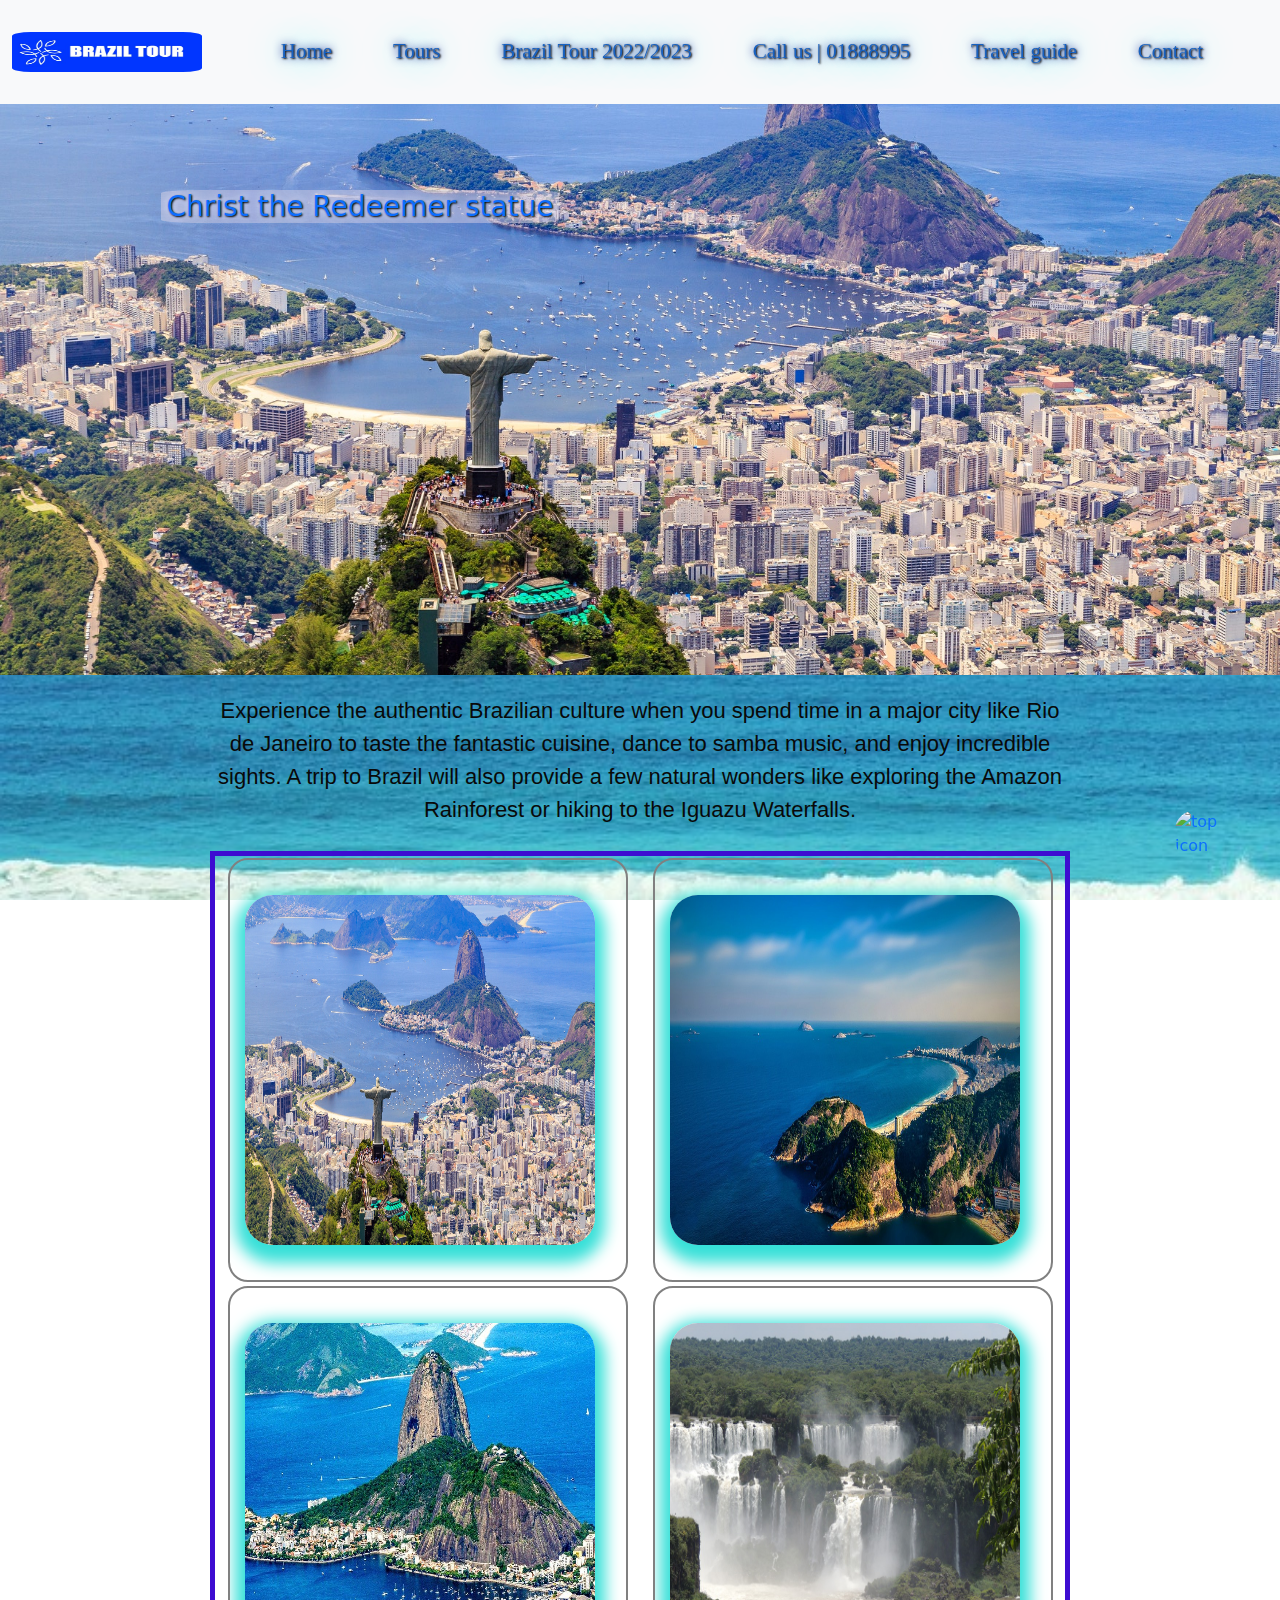
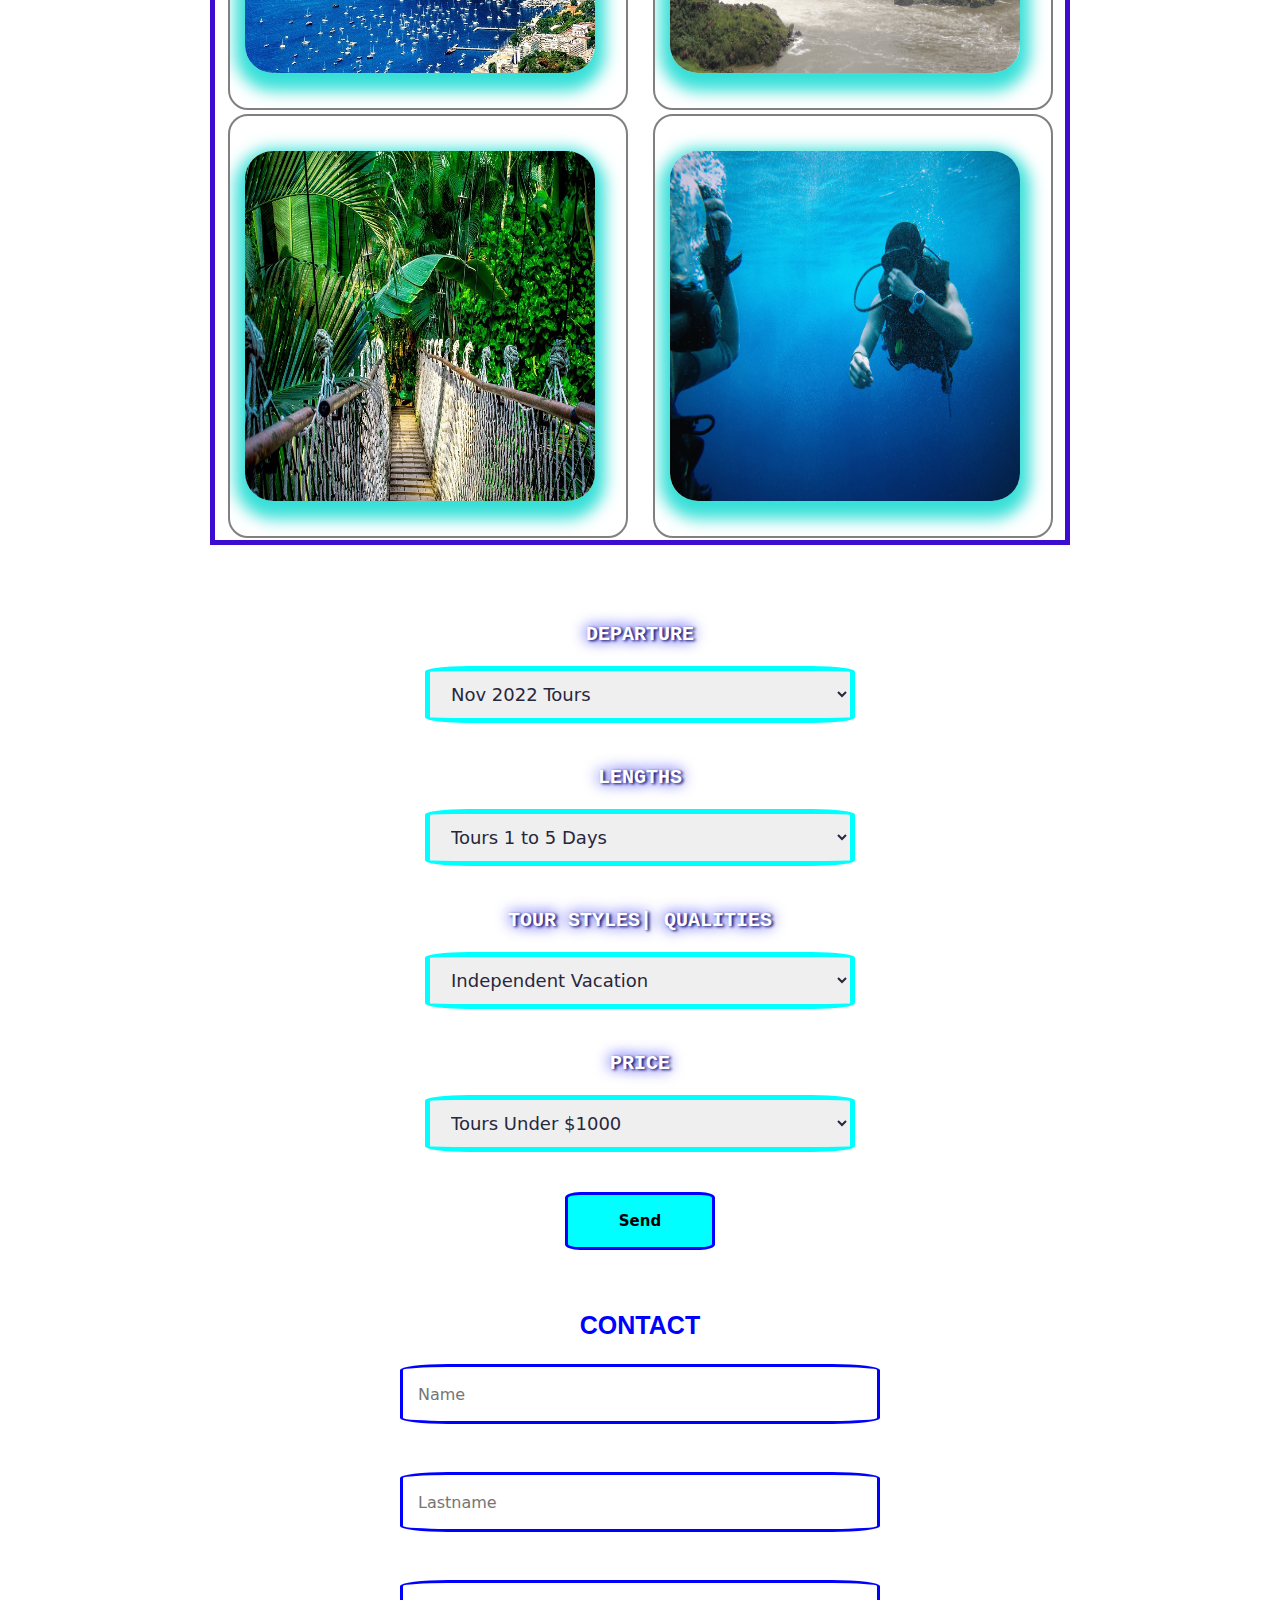
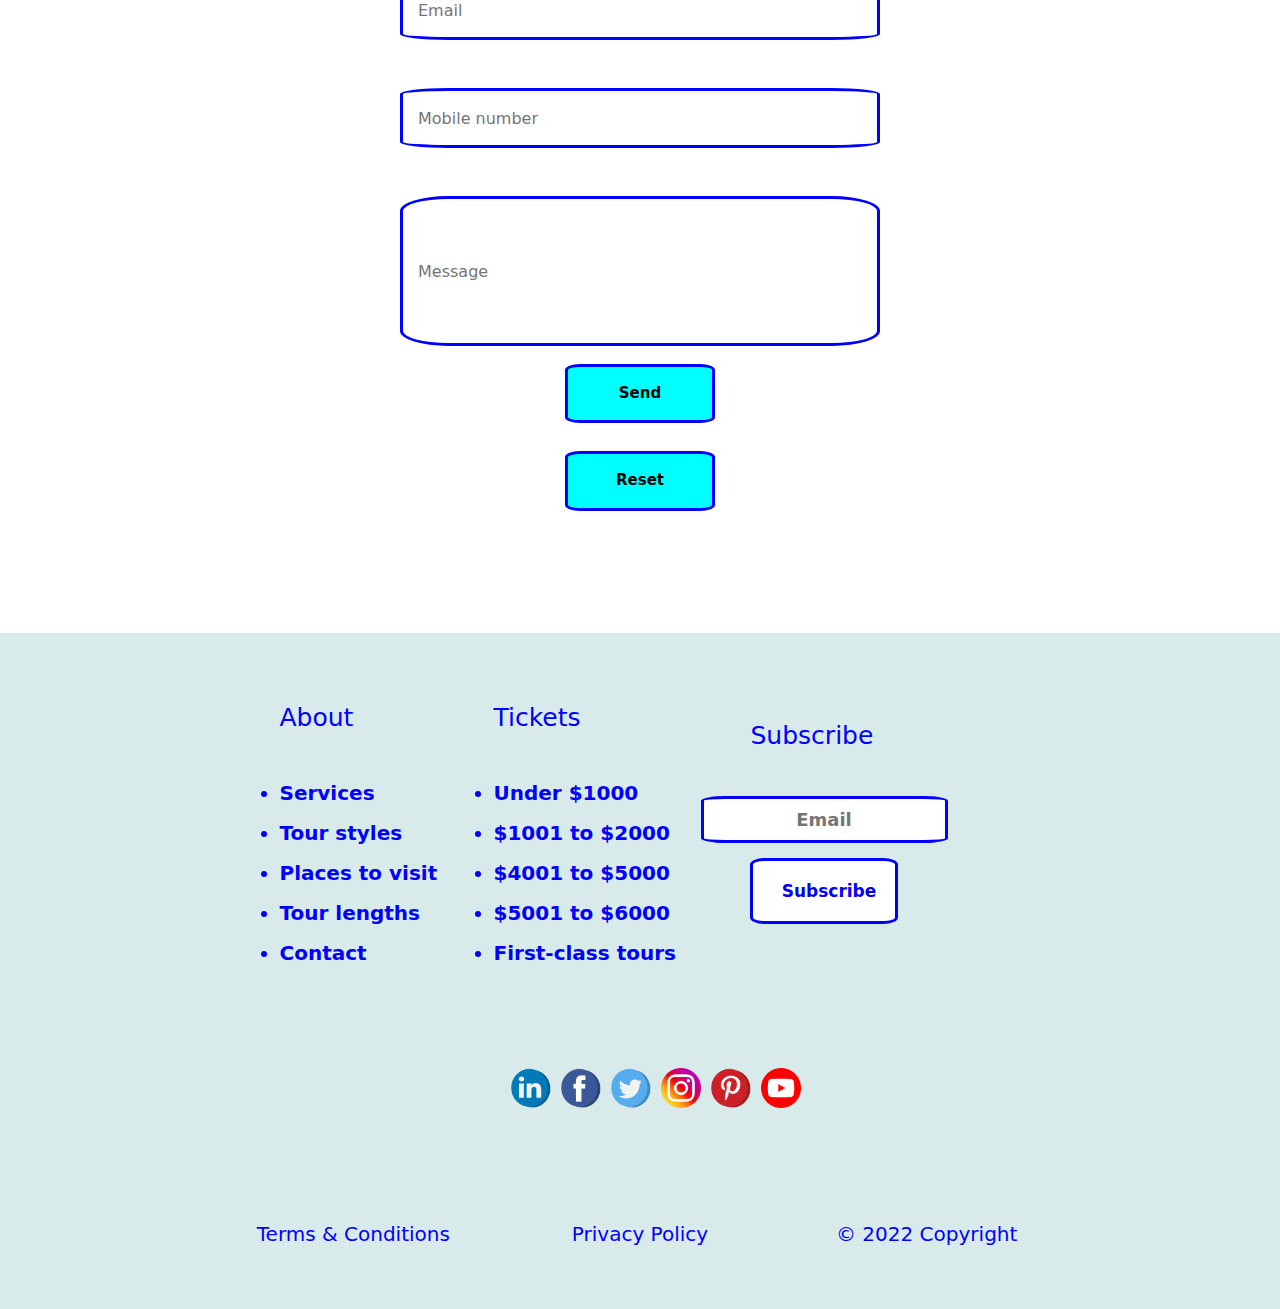
==== index.html @ 6bea28ab "Brazil Tour" ====
<!DOCTYPE html>
<html lang="en">

  <head>
    <meta charset="UTF-8">
    <meta http-equiv="X-UA-Compatible" content="ie=edge">
    <meta name="viewport" content="width=device-width, initial-scale=1.0">
    <meta name="robots" content="index">
    <meta name="robots" content="follow">
    <meta name="description" content="Brazil Tour| Address:
  00557, Brazil Rio |Tel.: (+1 646) 789 11 --- | Get Ticket">

    <meta property="og:title" content="Brazil Tour">
    <meta property="og:description" content="Address:
  00557, Brazil, Rio de Janeiro  |Tel.: (+1 646) 789 11 --- || Get Ticket">
    <meta property="og:image" content="1.jpg">

    <meta name="keywords" content="Brazil, Rio de Janeiro, tours, Christ the Redeemer, 
  Copacabana, Sugarloaf Mountain, Iguaçu National Park, Amazon Rainforest, Bonito, 
  tickets, vacation">

    <meta name="author" content="L.S.">

    <link rel="icon" type="image/x-icon" href="images/Brazil.ico">
    <!-- For Apple -->
    <meta name="format-detection" content="telephone=no">
    <!-- For BlackBerry -->
    <meta http-equiv="x-rim-auto-match" content="none">
    <link rel="stylesheet" href="Brazil_tour.css">
    <link rel="stylesheet" href="css/bootstrap.min.css">
    <script src="js/bootstrap.bundle.min.js"></script>
    <title>Brazil Tour</title>
  </head>

  <body>
    <a href="#"><img src="https://img.icons8.com/office/80/000000/circled-up-2.png" alt="top icon" class="top"></a>

    <header>
      <nav class="navbar navbar-expand-sm navbar-light bg-light fixed-top">
        <div class="container-fluid">
          <a class="navbar-brand" href="index.html">
            <img src="images/Brazil_logo.jpg" alt="Logo">
          </a>

          <button class="navbar-toggler" type="button" data-bs-toggle="collapse" data-bs-target="#mynavbar">
            <span class="navbar-toggler-icon"></span>
          </button>
          <div class="collapse navbar-collapse" id="mynavbar">
            <ul class="navbar-nav container">

              <li class="nav-item">
                <a class="nav-link active" aria-current="page" href="index.html">Home</a>
              </li>

              <li class="nav-item">
                <a class="nav-link" href="#tours_1">Tours</a>
              </li>
              <li class="nav-item">
                <a class="nav-link" href="#tours">Brazil Tour 2022/2023</a>
              </li>
              <li class="nav-item">
                <a class="nav-link" href="#">Call us | 01888995</a>
              </li>
              <li class="nav-item">
                <a class="nav-link" href="#">Travel guide</a>
              </li>
              <li class="nav-item">
                <a class="nav-link" href="#form">Contact</a>
              </li>
            </ul>

          </div>
        </div>
      </nav>

      <h1><a href="https://www.airpano.com/360photo/christ-the-redeemer/" target="_blank">Christ the Redeemer statue</a></h1><br><br>
    </header><br>
    </div>
    </div>

    <main>
      <p id="txt">
        Experience the authentic Brazilian culture when you spend time in a major city like
        Rio de Janeiro to taste the fantastic cuisine, dance to samba music, and enjoy incredible
        sights.

        A trip to Brazil will also provide a few natural wonders like exploring the Amazon
        Rainforest or hiking to the Iguazu Waterfalls.
      </p>

      <!-- Tours start -->
      <section class="visit" id="tours_1">
        <div class="visit1">
          <div class="info">
            <h4>Christ the Redeemer statue</h4>
            <p>Constructed between 1922 and 1931</p>
            <a href="Christ_the_Redeemer.html" target="_blank">More</a>
          </div>
          <div class="img_div">
            <img src="images/1.jpg" alt="Christ the Redeemer statue, Brazil">
          </div>
        </div>

        <div class="visit1">
          <div class="info">
            <h4>Copacabana</h4>
            <p>The top beach in Rio de Janeiro</p>
            <a href="Copacabana.html" target="_blank">More</a>
          </div>
          <div class="img">
            <img src="images/Copacabana.jpg" alt="Copacabana">
          </div>
        </div>

        <div class="visit1">
          <div class="info">
            <h4>Sugarloaf Mountain</h4>
            <p>Panoramic views of Rio de Janeiro</p>
            <a href="Sugarloaf_mountain.html" target="_blank">More</a>
          </div>
          <div class="img">
            <img src="images/Sugarloaf_mountain.jpg" alt="Sugarloaf mountain">
          </div>
        </div>

        <div class="visit1">
          <div class="info">
            <h4>Iguacu National Park</h4>
            <p>Magnificent Iguazu Falls</p>
            <a href="Iguacu_NPark.html" target="_blank">More</a>
          </div>
          <div class="img">
            <img src="images/iguacu.jpg" alt="Iguacu National Park">
          </div>
        </div>

        <div class="visit1">
          <div class="info">
            <h4>Amazon Rainforest</h4>
            <p>Discover its abundant biodiversity.</p>
            <a href="Amazon_rainforest.html" target="_blank">More</a>
          </div>
          <div class="img">
            <img src="images/amazon_rainforest.jpg" alt="Amazon rainforest">
          </div>
        </div>

        <div class="visit1">
          <div class="info">
            <h4>Bonito</h4>
            <p>Snorkeling in Bonito</p>
            <a href="Bonito.html" target="_blank">More</a>
          </div>
          <div class="img">
            <img src="images/snorkel.jpg" alt="snorkeling">
          </div>
        </div>

      </section>
      <!-- Tours end  -->
      <br><br>

      <!-- Brazil Tour 2022/2023 start -->
      <section id="tours" class="tours">
        <p>DEPARTURE</p>
        <select>
          <optgroup label="2022/2023">2022 Tours</optgroup>
          <option value="March">Nov 2022 Tours</option>
          <option value="April">Mar 2023 Tours</option>
          <option value="May">Jul 2023 Tours</option>
          <option value="June">Nov 2023 Tours</option>
          <option value="July">Dec 2023 Tours</option>
        </select>

        <p>LENGTHS</p>
        <select>
          <option value="March">Tours 1 to 5 Days</option>
          <option value="April">Tours 6 to 9 Days</option>
          <option value="May">Tours 8 to 12 Days</option>
          <option value="June">Tours 13 to 15 Days</option>
          <option value="July">Tours over 30 Days</option>
        </select>

        <p>TOUR STYLES| QUALITIES</p>
        <select>
          <optgroup label="Tour styles">Tour styles</optgroup>
          <option value="March">Independent Vacation</option>
          <option value="April">Small Ship Tours</option>
          <option value="May">Rail Tours</option>
          <option value="July">National Park tours</option>
          <optgroup label="Tour qualitiues">Tour qualities</optgroup>
          <option value="March">Budget tours</option>
          <option value="April">First-class tours</option>
          <option value="May">Luxury tours</option>
        </select>

        <p>PRICE</p>
        <select>
          <option value="March">Tours Under $1000</option>
          <option value="April">Tours $4001 to $5000</option>
          <option value="May">Tours $1001 to $2000</option>
          <option value="June">Tours $5001 to $6000</option>
        </select>
        <form action="#" name="contact_form ">
          <button type="submit">Send</button>
        </form>
      </section>
      <!-- Brazil Tour 2022/2023 end -->

      <!-- Contact  start -->
      <form action="#" autocomplete="off" name="contact_form ">
        <h1 class="contact" id="form">CONTACT</h1><br>
        <input type="text" placeholder="Name" name="Name"> <br><br>
        <input type="text" placeholder="Lastname" name="Lastname"><br><br>
        <input type="email" placeholder="Email" name="Email"><br><br>
        <input type="tel" placeholder="Mobile number" name="telephone"><br><br>
        <input type="text" name="Message" placeholder="Message"><br><br>
        <button type="submit">Send</button><br><br>
        <input type="reset" value="Reset"><br>
      </form>
    </main>
    <br><br>
    <!-- Contact  end -->

    <!-- Footer start -->
    <footer>
      <div class="container">
        <!-- Main footer-->
        <section class="main_footer">
          <div class="main_footer_itm">
            <h2 class="footer_h1">About</h2>
            <li class="li">Services</li>
            <li class="li">Tour styles</li>
            <li class="li">Places to visit</li>
            <li class="li">Tour lengths</li>
            <li class="li">Contact</li>
          </div>
        </section>

        <section class="main_footer">
          <div class="main_footer_itm">
            <h2 class="footer_h1">Tickets</h2>
            <li class="li">Under $1000</li>
            <li class="li">$1001 to $2000</li>
            <li class="li">$4001 to $5000</ul>
            <li class="li">$5001 to $6000</li>
            <li class="li">First-class tours</li>
          </div>
        </section>


        <div class="main_footer_itm">
          <h2 class="footer_h1 subscribe_h1"> Subscribe </h2>
          <form>
            <input class="ft_input" type="email" name="email" placeholder="Email" sub="subscribe_email">
            <input class="ft_input" type="submit" value="Subscribe">
            <form>
        </div>
        <br><br>

        <!-- Footer- social -->
        <section class="footer_social">
          <ul class="footer_social_ul">
            <li><a href="#"><img src="images/linkedin.png" alt="linkedin"></a></li>
            <li><a href="#"><img src="images/facebook.png" alt="facebook"></a></li>
            <li><a href="#"><img src="images/twitter.png" alt="twitter"></a></li>
            <li><a href="#"><img src="images/instagram.png" alt="instagram"></a></li>
            <li><a href="#"><img src="images/pinterest.png" alt="pinterest"></a></li>
            <li><a href="#"><img src="images/youtube.png" alt="youtube"></a></li>
          </ul>
        </section>

        <!-- Footer- copyright -->
        <div class="footer_copyright">
          <div class="footer_copyright_ul">
            <li>Terms &amp; Conditions</li>
            <li>Privacy Policy</li>
            <li>&copy; 2022 Copyright</li>
          </div>
        </div>

      </div>
    </footer>

  </body>

</html>
---- Brazil_tour.css ----
* {
    margin: 0;
    padding: 0;
    box-sizing: border-box;
  }
  
  header {
    background: url(images/1.jpg);
    background-size: cover;
    background-repeat: no-repeat;
    min-height: 300px;
    width: 100%;
    color: white;
    text-align: center;
    padding: 300px;
    background-position: 30% 150%;
  }
  
  .visit1 {
    max-width: 400px;
    border: 2px solid gray;
    border-radius: 20px;
    padding: 15px;
    margin: 2px auto;
    position: relative;
    overflow: hidden;
  
    text-align: center;
    height: auto;
  }
  
  section .visit1 img {
    width: 350px;
    height: 350px;
  }
  
  .visit1>.info {
    display: flex;
    flex-flow: column;
    justify-content: center;
    align-items: center;
    position: absolute;
    top: 0;
    left: 0;
    width: 100%;
    height: 100%;
    opacity: 0;
    transition: 0.8s;
  }
  
  .visit1>.info>h4 {
    font-size: 25px;
    color: white;
    text-shadow: 2px 1px 3px black, 0 0 20px blue, 0 0 5px rgb(8, 8, 91);
  }
  
  .visit1>.info>p {
    font-size: 18px;
    text-align: center;
    margin: 15px 0;
    color: white;
    text-shadow: 2px 1px 3px black, 0 0 20px blue, 0 0 5px rgb(8, 8, 91);
  
  }
  
  .visit1>.info>a {
    background: rgba(0, 255, 255, 0.479);
    border: 2px solid white;
    padding: 15px 20px;
    color: rgb(30, 13, 97);
    cursor: pointer;
    transition: 0.5s;
    text-decoration: none;
    font-size: 15px;
    border-radius: 5px;
  }
  
  .visit1>.info>a:hover {
    background: wheat;
    color: blue;
    text-decoration: none;
    font-size: 16px;
    font-weight: 700;
    padding: 15px 23px;
  }
  
  .visit1:hover .info {
    opacity: 1;
  }
  
  #txt,
  .p1 {
    padding: 20px;
    font-size: 22px;
    font-family: Arial, Helvetica, sans-serif;
    color: rgb(9, 9, 9);
    text-align: center;
    line-height: 33px;
  }
  
  #txt {
    margin: -40px 0 0 0;
    padding: 0;
  }
  
  header h1 {
    transform: translate(-280px, -110px);
    color: white;
    text-shadow: 1px 1px 2px black, 0 0 65px darkblue, 0 0 10px white;
    cursor: pointer;
    font-size: 28px;
  }
  
  
  .visit {
    display: flex;
    flex-flow: row wrap;
    max-width: 900px;
    height: auto;
    margin: 25px auto;
    align-content: center;
    border: 5px solid rgb(61, 12, 209);
  }
  
  
  main {
    display: flex;
    flex-flow: row wrap;
    max-width: 900px;
    padding: 20px;
    margin: 0 auto;
    background: url(images/11.jpg);
    background-repeat: no-repeat;
    background-size: cover;
    background-attachment: fixed;
  
  }
  
  
  body {
    background: url(images/11.jpg);
    background-repeat: no-repeat;
    background-size: cover;
    background-attachment: fixed;
  }
  
  a[href="visit1.html"] {
    background: none;
    border: 2px solid white;
    padding: 12px 20px;
    color: white;
    cursor: pointer;
    transition: 0.5s;
    border-radius: 10%;
    text-decoration: none;
    background: rgba(0, 255, 255, 0.362);
    font-weight: bold;
  }
  
  a[href="visit1.html"]:hover {
    background: wheat;
    color: blue;
  }
  
  
  .text {
    max-width: 900px;
    padding-top: 110px;
  }
  
  
  
  [src="images/beach.jpg"],
  [src="images/bonito.jpg"],
  main .text .Copacabana {
    border-radius: 10%;
    box-shadow: 2px 2px 3px blue;
  }
  
  [src="images/bonito.jpg"],
  [src="images/Amazon_rainforest2.jpg"] {
    height: 350px !important;
  }
  
  header>h1>a {
    text-decoration: none;
    background-color: rgba(223, 219, 233, 0.518);
    padding: 0 5px;
    border-radius: 10%;
  }
  
  header>h1:hover {
    cursor: pointer;
    font-size: 30px;
  }
  
  address {
    text-align: center;
    font-size: 18px;
    color: blue;
    font-weight: bold;
    font-family: cursive;
    margin: 15px 0 35px 0;
  }
  
  .clear {
    clear: both;
  }
  
  #p1 {
    font-weight: bold;
    margin-top: 10px;
  }
  
  .second_img {
    max-width: 900px;
    width: 100%;
    margin: 0 auto;
  }
  
  .second_img>img {
    padding: 30px;
    width: 100%;
    height: 100%;
    margin: 0 auto;
  }
  
  .img>img:hover {
    transform: scale(2.5);
  }
  
  section>.visit_img {
    max-width: 900px;
    width: 100%;
    display: block;
  }
  
  
  
  form {
    display: flex;
    flex-flow: column wrap;
    max-width: 900px;
    width: 100%;
    align-content: center;
    padding: 30px;
    align-items: center;
  }
  
  form>input {
    padding: 10px 15px;
    border-radius: 10%;
    border: 3px solid blue;
    width: 60%;
    height: 60px;
  }
  
  input[name="Message"] {
    height: 150px;
  }
  
  button[type="submit"] {
    padding: 15px 20px;
    border-radius: 10%;
    border: 3px solid blue;
    background: aqua;
    font-size: 15px;
    font-weight: bold;
    cursor: pointer;
    margin-top: -30px;
    width: 150px;
  }
  
  button[type="submit"]:hover {
    font-size: 16px;
    background: wheat;
    color: blue;
  }
  
  input[type="reset"] {
    padding: -5px 20px;
    border-radius: 10%;
    border: 3px solid blue;
    background: aqua;
    font-size: 15px;
    font-weight: bold;
    width: 150px;
    margin-top: -20px;
  }
  
  input[type="reset"]:hover {
    font-size: 16px;
    background: wheat;
    color: blue;
    font-weight: bold;
    cursor: pointer;
  }
  
  .contact {
    color: blue;
    margin: 0 auto;
    font-size: 25px;
    font-weight: 700;
    font-family: Arial, Helvetica, sans-serif;
  }
  
  footer {
    display: flex;
    width: 100%;
    flex-flow: row wrap;
    background: rgb(217, 234, 234);
    color: blue;
    line-height: 40px;
    justify-content: center;
    align-items: center;
  }
  
  
  .main_footer_itm>ul {
    list-style: none;
  }
  
  .main_footer_itm>li {
    text-decoration: none;
    color: blue;
    font-size: 20px;
    cursor: pointer;
    font-weight: 700;
  }
  
  .main_footer_itm>li:hover {
    color: brown;
  }
  
  .main_footer {
    padding: 5px 7px;
    display: flex;
    flex-flow: wrap;
  }
  
  .main_footer_itm {
    min-width: 200px;
    padding: 5px;
  
  }
  
  .footer_h1 {
    margin: 40px 0;
    color: blue;
    font-size: 25px;
  }
  
  .subscribe_h1 {
    margin-left: 50px;
  }
  
  footer form {
    margin-top: -40px;
    position: relative;
  }
  
  .ft_input {
    padding: 10px 25px;
    border-radius: 10%;
    border: 3px solid blue;
    text-align: center;
    height: 70%;
    width: 100%;
    margin: 15px 0 0 -60px;
    background-color: white;
    font-size: 18px;
    font-weight: 700;
    color: blue;
  }
  
  input[value="Subscribe"]:hover {
    background-color: aqua;
  }
  
  input[value="Subscribe"] {
    cursor: pointer;
    width: 60%;
    font-size: 17px;
    padding-right: 15px;
  }
  
  .container {
    display: flex;
    max-width: 900px;
    padding: 20px;
    flex-flow: wrap;
    margin: 0 auto;
    justify-content: center;
    align-items: center;
  }
  
  .footer_social {
    padding: 50px;
    display: flex;
    max-width: 900px;
    width: 100%;
    justify-content: center;
    flex-flow: row wrap;
  }
  
  .footer_social_ul {
    list-style: none;
    padding-top: 30px;
    display: flex;
    justify-content: center;
  }
  
  .footer_social_ul li {
    margin: 5px;
  }
  
  .footer_social_ul>li>a>img {
    width: 40px;
    height: 40px;
  }
  
  .footer_social_ul>li>a>img:hover {
    border: 3px solid aqua;
    border-radius: 50%;
    width: 45px;
    height: 40px;
  }
  
  .footer_copyright {
    padding: 20px;
    max-width: 900px;
    width: 100%;
    text-align: center;
  }
  
  .footer_copyright_ul {
    display: flex;
    flex-flow: row wrap;
    width: 100%;
    list-style: none;
  }
  
  .footer_copyright_ul>li {
    margin: 15px;
    flex: 1;
    font-size: 20px;
    cursor: pointer;
  }
  
  .footer_copyright_ul>li:hover {
    color: brown;
  }
  
  main>.tours {
    display: flex;
    flex-flow: column wrap;
    max-width: 900px;
    width: 100%;
    justify-content: center;
    align-items: center;
  }
  
  main>.tours>select {
    width: 50%;
    margin: 0 0 40px 0;
    padding: 12px 17px;
    font-size: 18px;
    border-radius: 10%;
    color: rgb(39, 39, 61);
    border: 5px solid aqua;
  }
  
  main>.tours>p {
    color: blue;
    font-family: 'Courier New', Courier, monospace;
    font-size: 20px;
    font-weight: 700;
    color: white;
    text-shadow: 2px 1px 3px rgb(6, 6, 101), 0 0 15px blue, 0 0 15px rgb(223, 223, 235);
  }
  
  #tours {
    padding-top: 50px;
  }
  
  
  
  .top {
    position: fixed;
    width: 55px;
    height: 50px;
    bottom: 40px;
    right: 50px;
    border-radius: 40%;
    z-index: 2;
  }
  
  .navbar-nav {
    display: flex;
    flex-flow: wrap;
    justify-content: space-evenly;
    margin-left: -10px;
  }
  
  .nav-link:hover {
    text-shadow: 15px 17px 40px aqua;
  }
  
  .nav-link,
  .text h1 {
    color: rgb(24, 97, 192) !important;
    text-shadow: 1px 1px 2px black, 0 0 35px rgb(8, 231, 231), 0 0 10px darkblue;
    font-family: cursive;
    font-size: 21px !important;
  }
  
  .text h1 {
    font-size: 35px !important;
    text-align: center;
    margin-top: 35px;
  }
  
  [src="images/Brazil_logo.jpg"] {
    width: 190px;
    height: 40px;
    margin-right: 10px;
    border-radius: 10%;
    -webkit-border-radius: 10%;
  }
  
  [src="images/Christ_the_Redeemer.jpg"],
  [src="images/1.jpg"],
  [src="images/Copacabana.jpg"],
  [src="images/Sugarloaf_mountain.jpg"],
  [src="images/iguacu.jpg"],
  [src="images/amazon_rainforest.jpg"],
  [src="images/snorkel.jpg"] {
    box-shadow: 0px 8px 16px 10px rgb(54, 224, 216);
    border-radius: 8%;
    -webkit-border-radius: 8%;
    float: left;
    margin: 20px 30px 20px 0;
    width: 40%;
    height: auto;
  }
  
  [src="images/bonito.jpg"] {
    box-shadow: 0px 8px 16px 10px rgb(54, 224, 216);
    border-radius: 8%;
    -webkit-border-radius: 8%;
    margin: 20px;
    width: 100%;
    height: 350px;
  }
  
  @media screen and (max-width:1096px) {
    .text {
      margin-top: 20px;
    }
  }
  
  @media screen and (max-width:707px) {
    .text {
      margin-top: 60px;
    }
  }
  
  @media screen and (max-width:700px) {
  
    [src="images/Christ_the_Redeemer.jpg"],
    [src="images/1.jpg"],
    [src="images/Copacabana.jpg"],
    [src="images/Sugarloaf_mountain.jpg"],
    [src="images/iguacu.jpg"],
    [src="images/amazon_rainforest.jpg"],
    [src="images/snorkel.jpg"] {
      clear: both;
      width: 100%;
    }
  }
  
  @media screen and (max-width:700px) {
    [src="images/bonito.jpg"] {
      clear: both;
      width: 100%;
    }
  }
  
  @media screen and (max-width:668px) {
    .text {
      margin-top: 120px;
    }
  }
  
  
  @media screen and (min-width:576px) and (max-width:679px) {
    header h1 {
      transform: translate(-280px, -40px);
    }
  }
  
  @media screen and (max-width:575px) {
    .text {
      margin-top: -70px;
    }
  }
  
  
  
  @media screen and (max-width:480px) {
  
    html,
    body {
      overflow-x: hidden;
    }
  }
  
  @media screen and (max-width:470px) {
  
    .visit {
      margin-left: -15px;
    }
  }
  
  @media screen and (max-width:433px) {
    .img>img {
      max-width: 100%;
    }
  }
  
  @media screen and (max-width:362px) {
    main div .img_div>img {
      max-width: 100%;
    }
  }
  
  
  @media screen and (max-width:350px) {
    .footer_social_ul>li>a>img {
      width: 30px;
      height: 30px;
    }
  
    .footer_social_ul {
      margin-left: -20px;
      display: flex;
      flex-flow: wrap;
    }
  }
  
  @media screen and (max-width:295px) {
    .text {
      margin-top: 0;
    }
  }
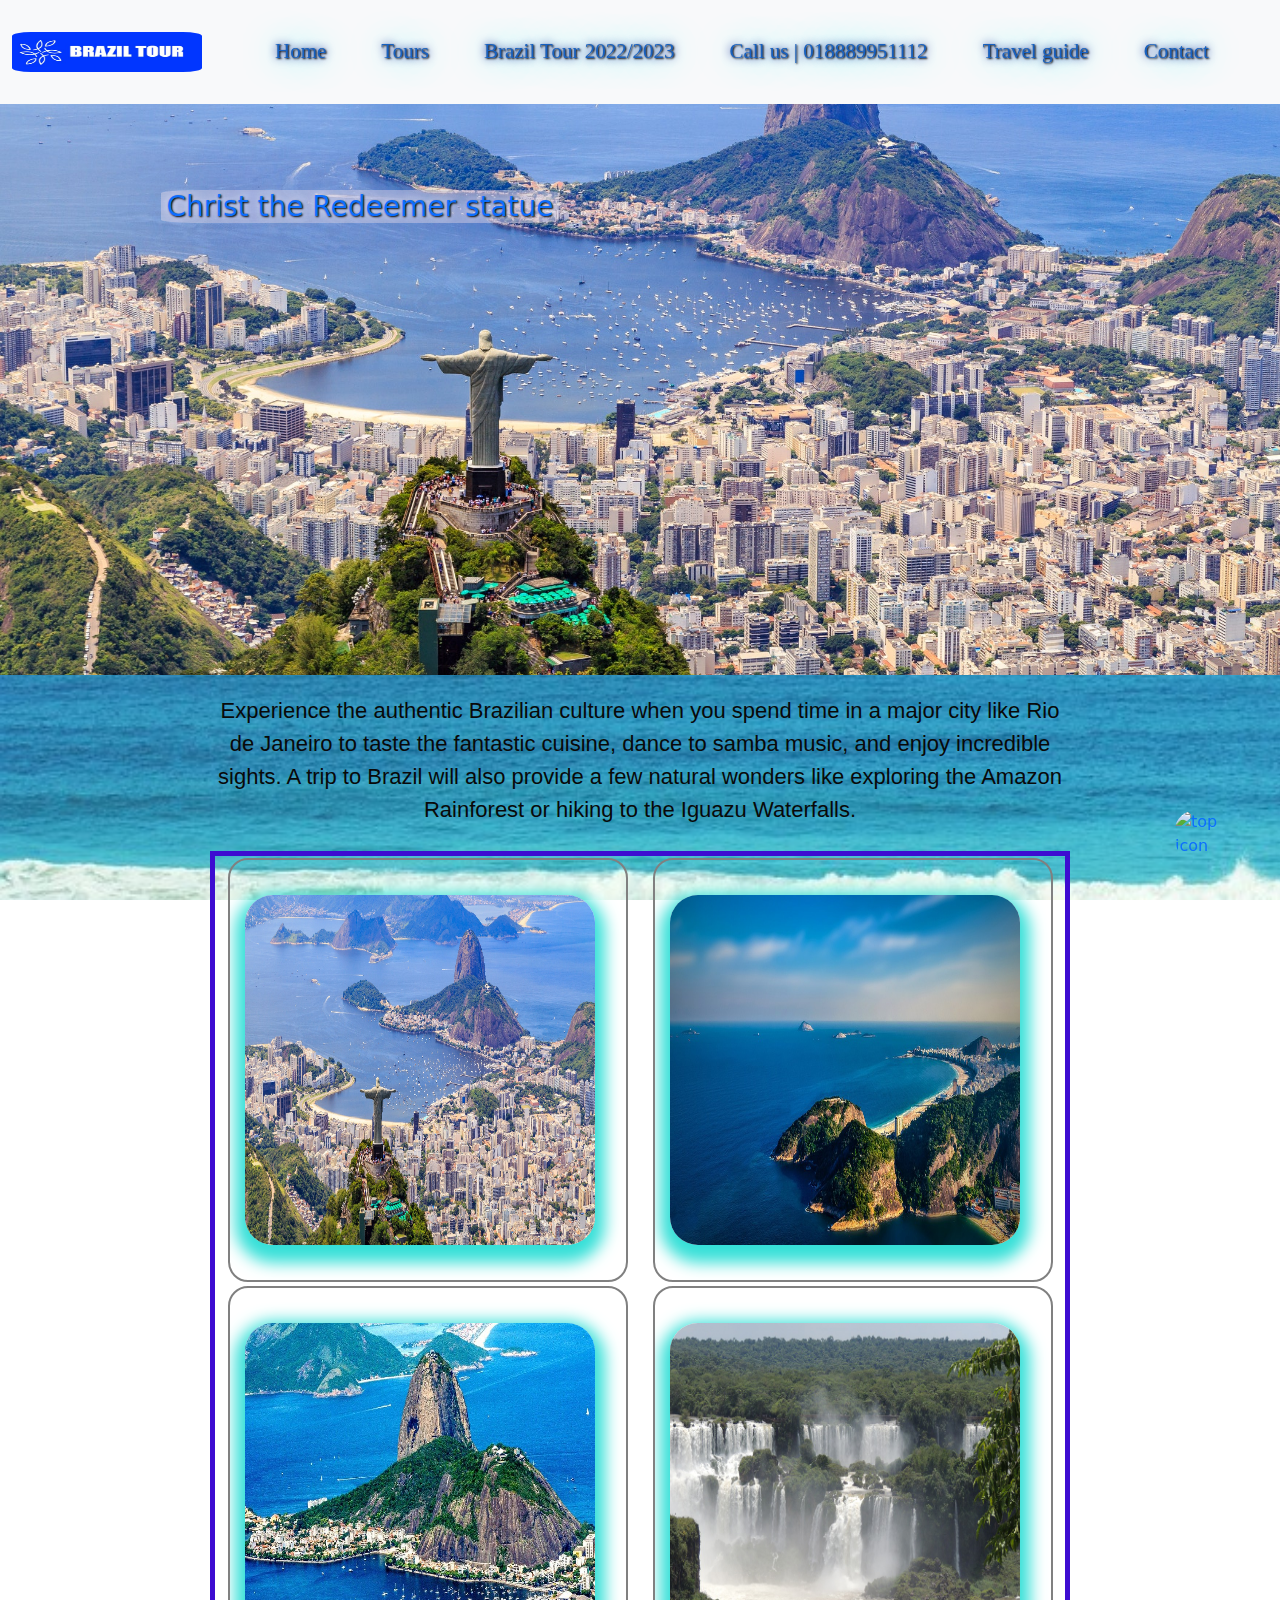
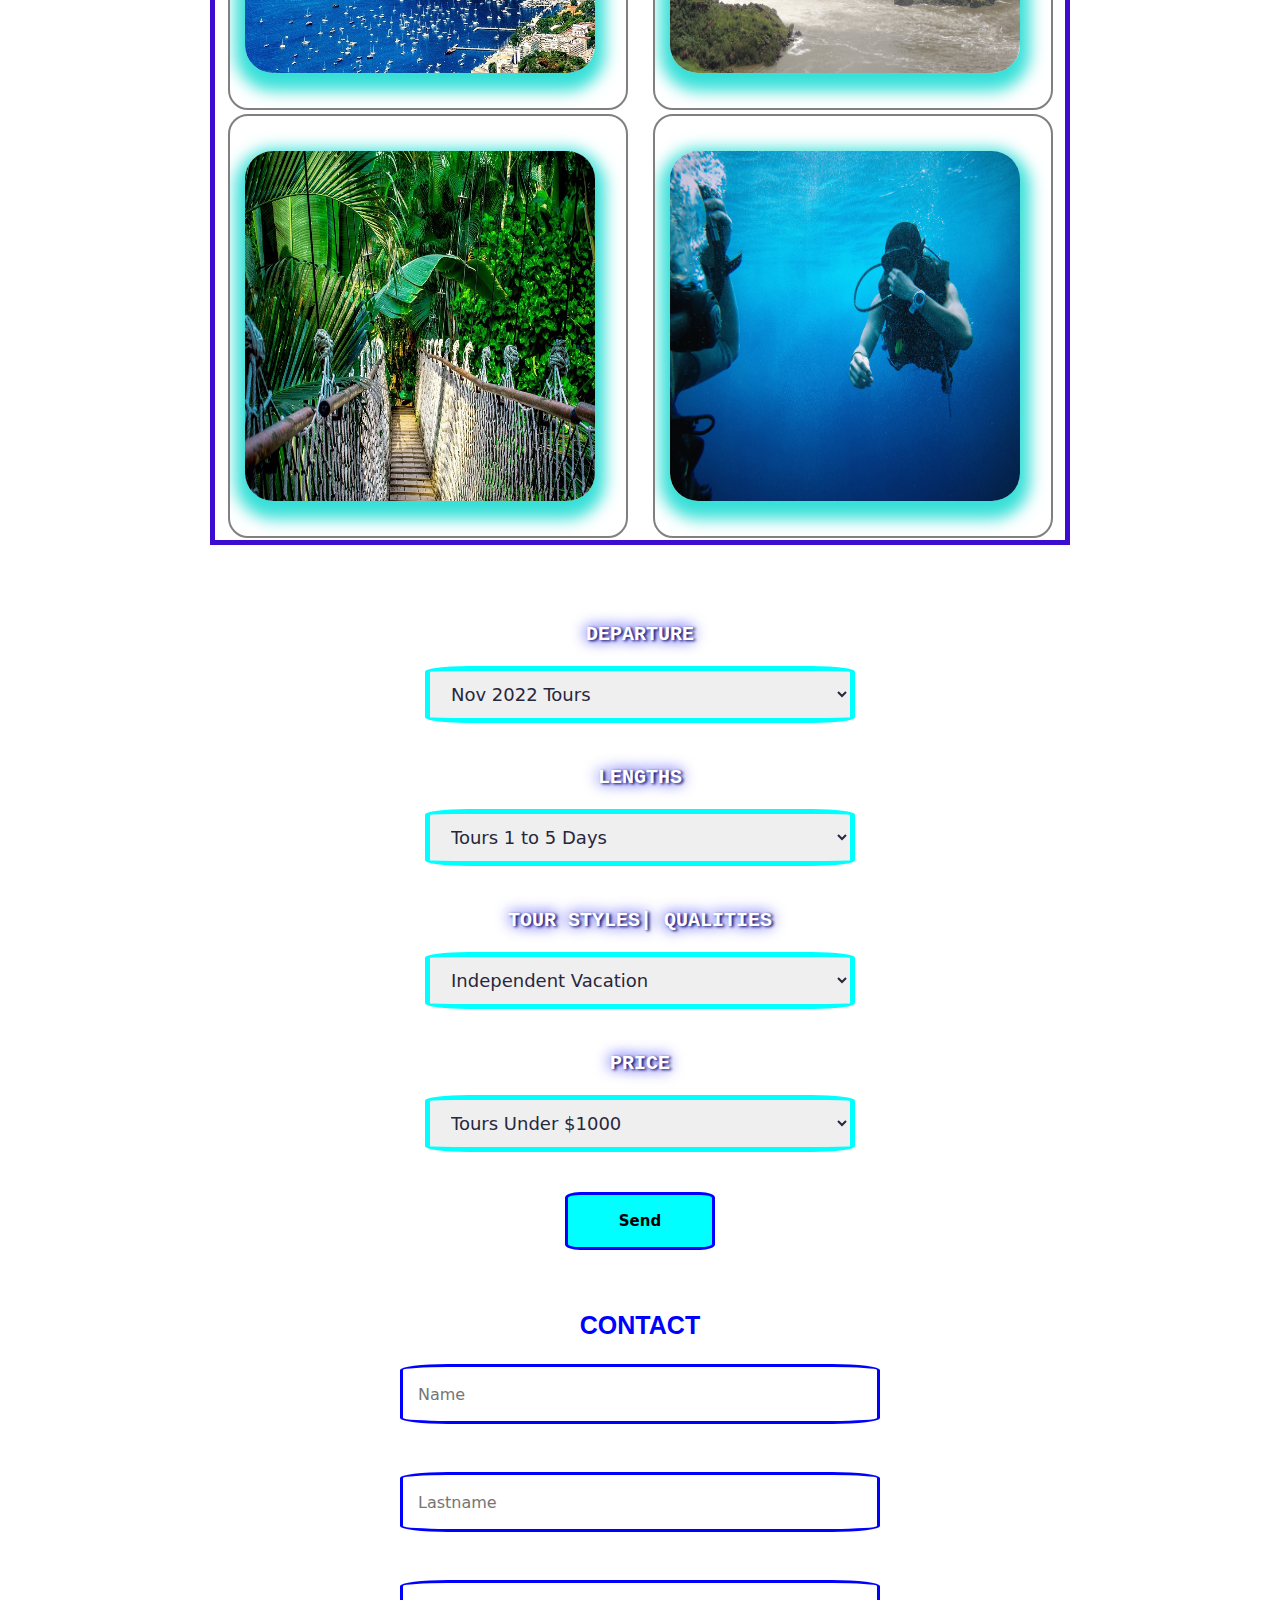
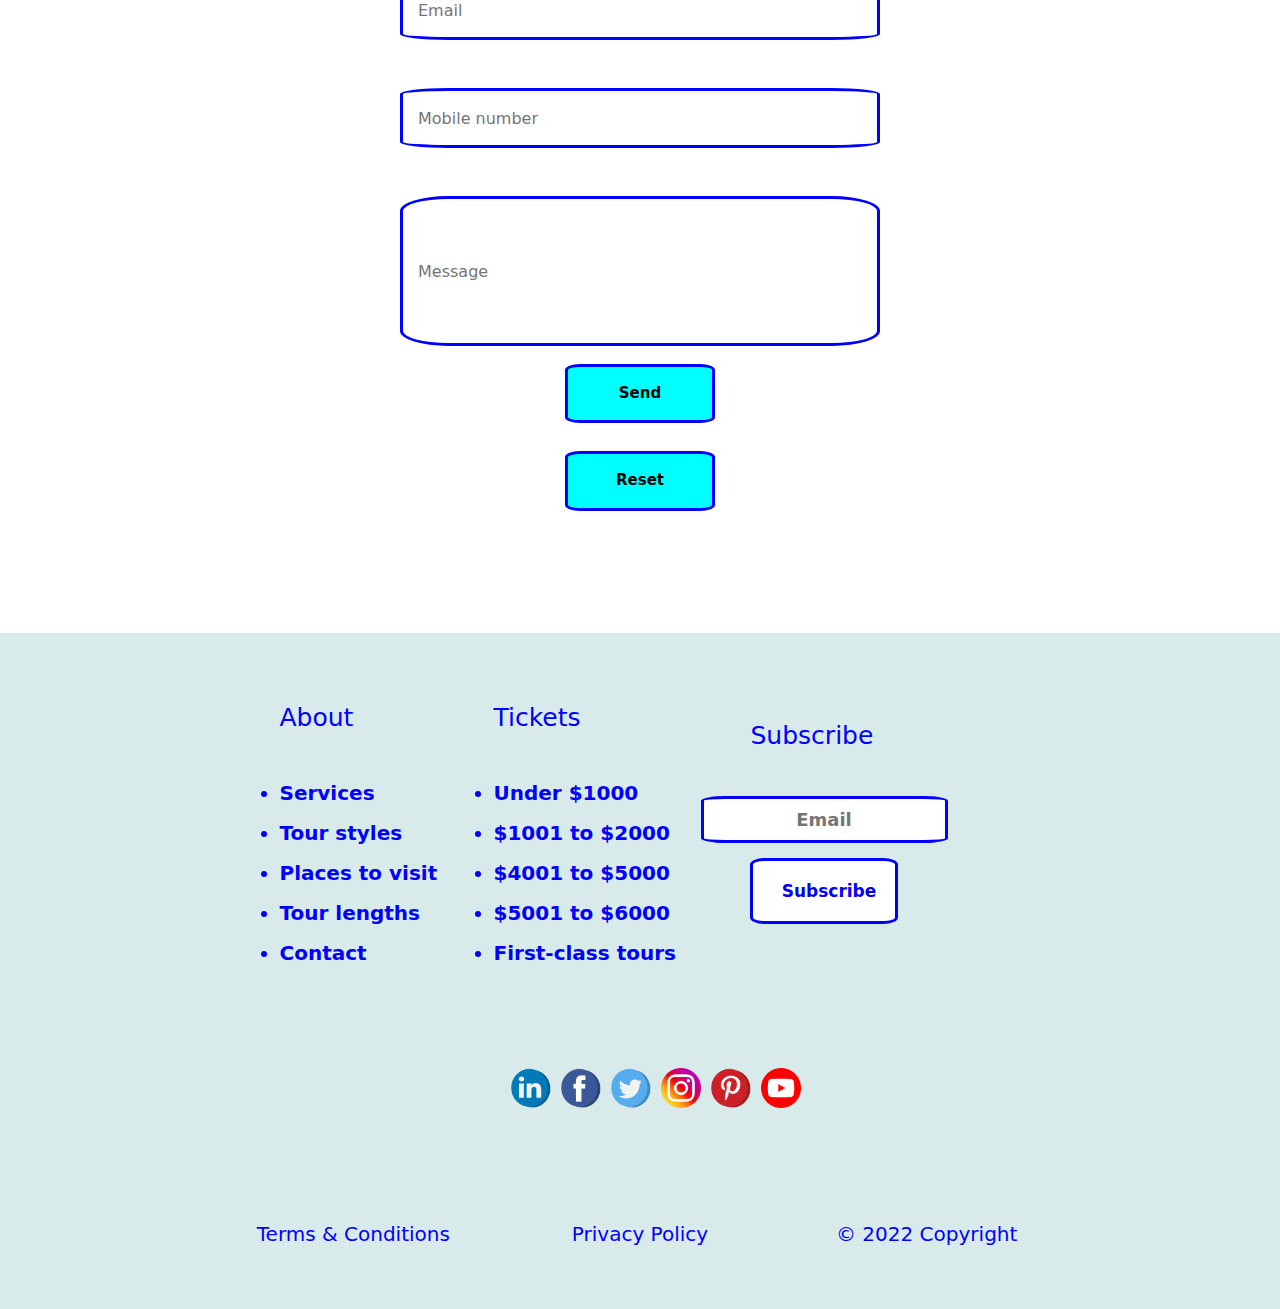
==== commit 1076a9e7: "." ====
--- a/index.html
+++ b/index.html
@@ -59,7 +59,7 @@
                 <a class="nav-link" href="#tours">Brazil Tour 2022/2023</a>
               </li>
               <li class="nav-item">
-                <a class="nav-link" href="#">Call us | 01888995</a>
+                <a class="nav-link" href="#">Call us | 018889951112</a>
               </li>
               <li class="nav-item">
                 <a class="nav-link" href="#">Travel guide</a>
